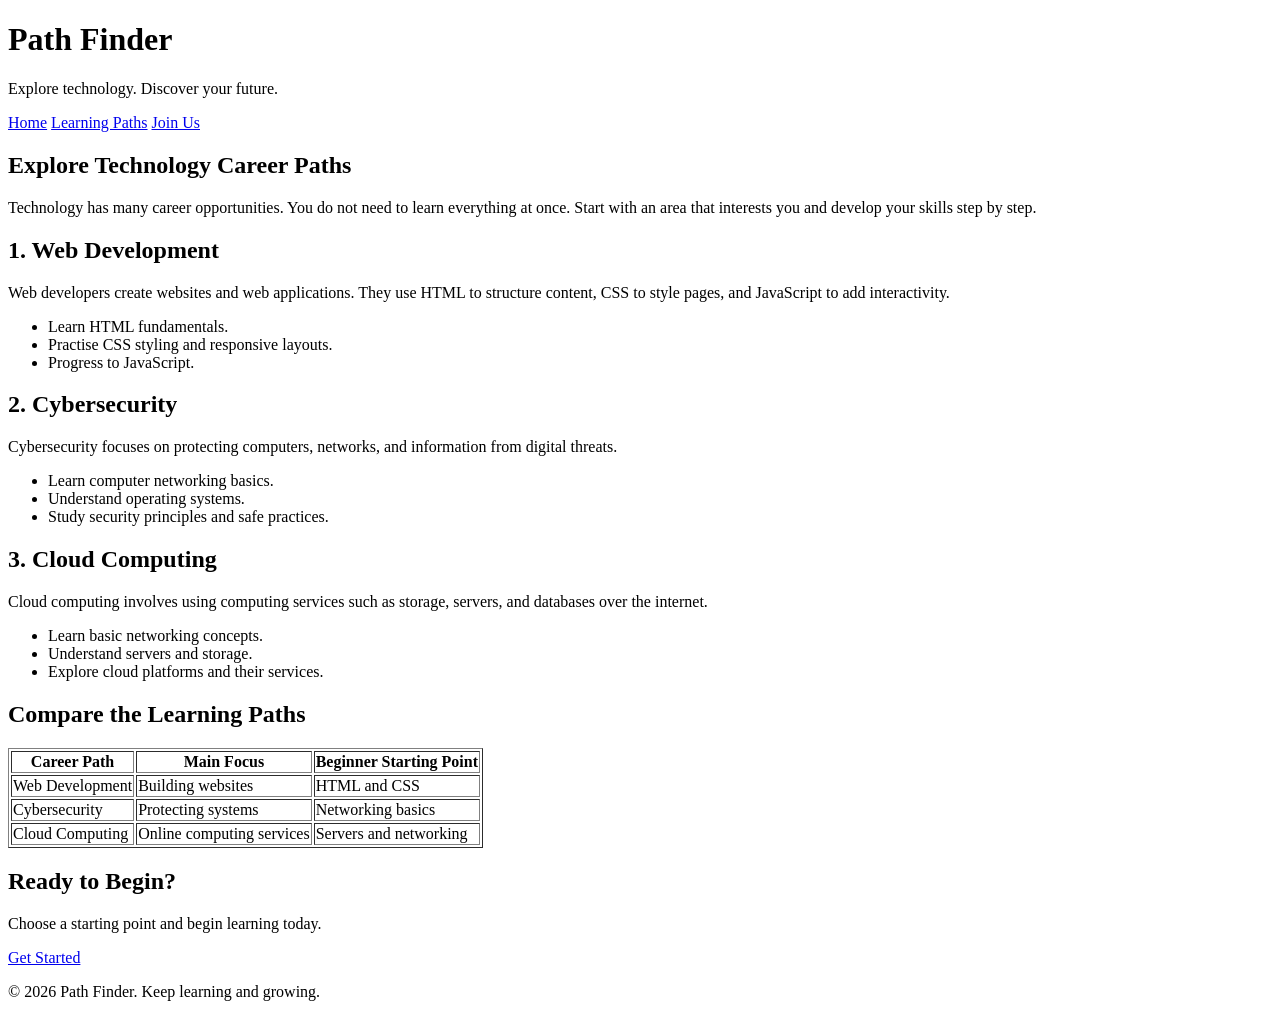
==== path-finder/careers.html @ 9d7df68c "Add technology career paths page" ====
<!DOCTYPE html>
<html lang="en">
<head>
    <meta charset="UTF-8">
    <meta name="viewport" content="width=device-width, initial-scale=1.0">
    <title>Path Finder | Learning Paths</title>
</head>
<body>

    <!-- Website heading and navigation -->
    <div id="header">
        <h1>Path Finder</h1>
        <p>Explore technology. Discover your future.</p>

        <div id="navigation">
            <a href="index.html">Home</a>
            <a href="careers.html">Learning Paths</a>
            <a href="get-started.html">Join Us</a>
        </div>
    </div>

    <!-- Introduction -->
    <div id="introduction">
        <h2>Explore Technology Career Paths</h2>

        <p>
            Technology has many career opportunities. You do not need
            to learn everything at once. Start with an area that interests
            you and develop your skills step by step.
        </p>
    </div>

    <!-- Web development -->
    <div id="web-development">
        <h2>1. Web Development</h2>

        <p>
            Web developers create websites and web applications.
            They use HTML to structure content, CSS to style pages,
            and JavaScript to add interactivity.
        </p>

        <ul>
            <li>Learn HTML fundamentals.</li>
            <li>Practise CSS styling and responsive layouts.</li>
            <li>Progress to JavaScript.</li>
        </ul>
    </div>

    <!-- Cybersecurity -->
    <div id="cybersecurity">
        <h2>2. Cybersecurity</h2>

        <p>
            Cybersecurity focuses on protecting computers, networks,
            and information from digital threats.
        </p>

        <ul>
            <li>Learn computer networking basics.</li>
            <li>Understand operating systems.</li>
            <li>Study security principles and safe practices.</li>
        </ul>
    </div>

    <!-- Cloud computing -->
    <div id="cloud-computing">
        <h2>3. Cloud Computing</h2>

        <p>
            Cloud computing involves using computing services such as
            storage, servers, and databases over the internet.
        </p>

        <ul>
            <li>Learn basic networking concepts.</li>
            <li>Understand servers and storage.</li>
            <li>Explore cloud platforms and their services.</li>
        </ul>
    </div>

    <!-- Comparison table -->
    <div id="career-table">
        <h2>Compare the Learning Paths</h2>

        <table border="1">
            <tr>
                <th>Career Path</th>
                <th>Main Focus</th>
                <th>Beginner Starting Point</th>
            </tr>
            <tr>
                <td>Web Development</td>
                <td>Building websites</td>
                <td>HTML and CSS</td>
            </tr>
            <tr>
                <td>Cybersecurity</td>
                <td>Protecting systems</td>
                <td>Networking basics</td>
            </tr>
            <tr>
                <td>Cloud Computing</td>
                <td>Online computing services</td>
                <td>Servers and networking</td>
            </tr>
        </table>
    </div>

    <!-- Next step -->
    <div id="next-step">
        <h2>Ready to Begin?</h2>
        <p>Choose a starting point and begin learning today.</p>

        <a href="get-started.html">Get Started</a>
    </div>

    <!-- Footer -->
    <div id="footer">
        <p>&copy; 2026 Path Finder. Keep learning and growing.</p>
    </div>

</body>
</html>
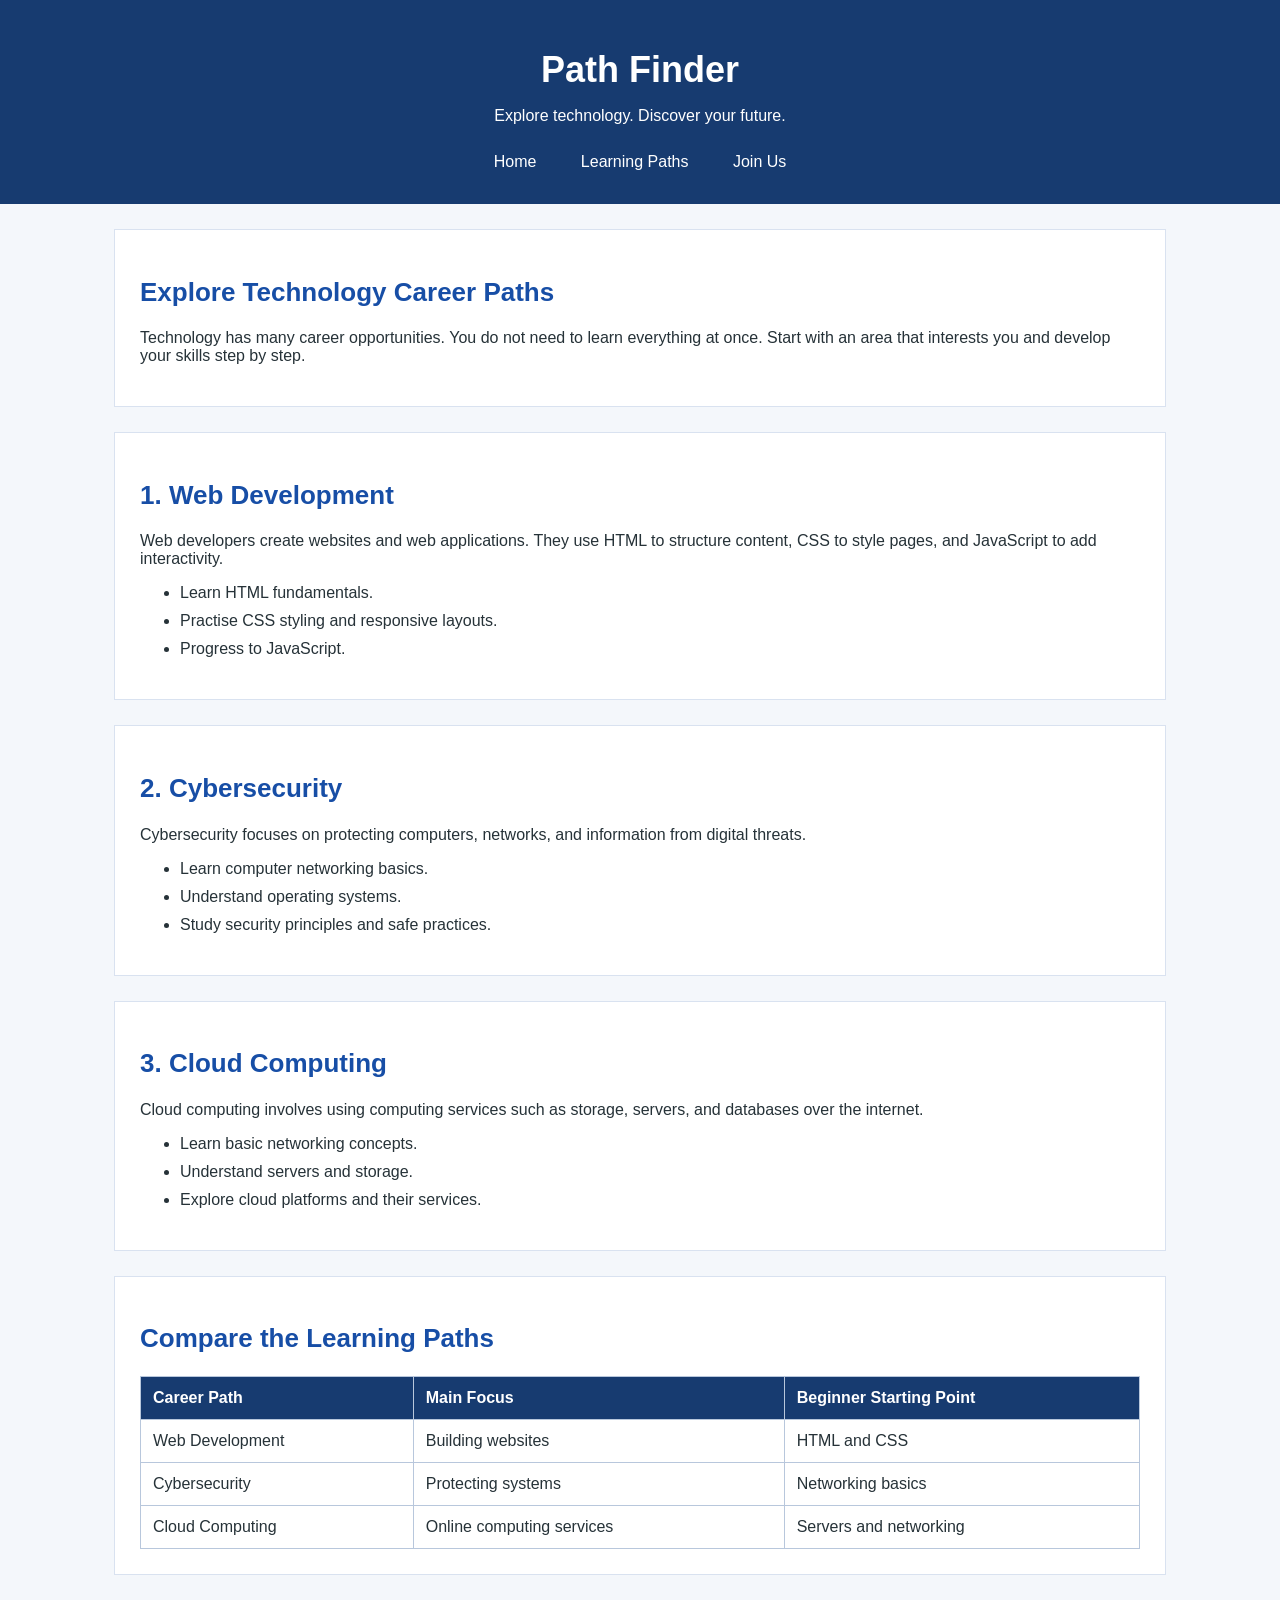
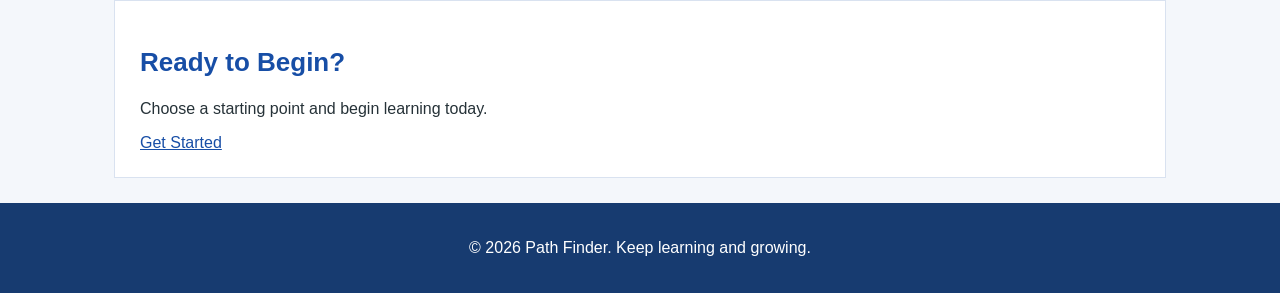
==== commit da76709c: "Update HTML pages to use class selectors and Link stylesheet to the HTML pages." ====
--- a/path-finder/careers.html
+++ b/path-finder/careers.html
@@ -5,15 +5,16 @@
     <meta charset="UTF-8">
     <meta name="viewport" content="width=device-width, initial-scale=1.0">
     <title>Path Finder | Learning Paths</title>
+    <link rel="stylesheet" href="CSS/style.css">
 </head>
 <body>
 
     <!-- Website heading and navigation -->
-    <div id="header">
+    <div class="header">
         <h1>Path Finder</h1>
         <p>Explore technology. Discover your future.</p>
 
-        <div id="navigation">
+        <div class="navigation">
             <a href="index.html">Home</a>
             <a href="careers.html">Learning Paths</a>
             <a href="get-started.html">Join Us</a>
@@ -21,7 +22,7 @@
     </div>
 
     <!-- Introduction -->
-    <div id="introduction">
+    <div class="introduction">
         <h2>Explore Technology Career Paths</h2>
 
         <p>
@@ -32,7 +33,7 @@
     </div>
 
     <!-- Web development -->
-    <div id="web-development">
+    <div class="web-development">
         <h2>1. Web Development</h2>
 
         <p>
@@ -49,7 +50,7 @@
     </div>
 
     <!-- Cybersecurity -->
-    <div id="cybersecurity">
+    <div class="cybersecurity">
         <h2>2. Cybersecurity</h2>
 
         <p>
@@ -65,7 +66,7 @@
     </div>
 
     <!-- Cloud computing -->
-    <div id="cloud-computing">
+    <div class="cloud-computing">
         <h2>3. Cloud Computing</h2>
 
         <p>
@@ -81,7 +82,7 @@
     </div>
 
     <!-- Comparison table -->
-    <div id="career-table">
+    <div class="career-table">
         <h2>Compare the Learning Paths</h2>
 
         <table border="1">
@@ -109,7 +110,7 @@
     </div>
 
     <!-- Next step -->
-    <div id="next-step">
+    <div class="next-step">
         <h2>Ready to Begin?</h2>
         <p>Choose a starting point and begin learning today.</p>
 
@@ -117,7 +118,7 @@
     </div>
 
     <!-- Footer -->
-    <div id="footer">
+    <div class="footer">
         <p>&copy; 2026 Path Finder. Keep learning and growing.</p>
     </div>
 
--- a/path-finder/CSS/style.css
+++ b/path-finder/CSS/style.css
@@ -0,0 +1,174 @@
+
+/* General page styling */
+body {
+    font-family: Arial, sans-serif;
+    background-color: #f4f7fb;
+    color: #263238;
+    margin: 0;
+    padding: 0;
+}
+
+/* Headings */
+h1 {
+    font-size: 36px;
+    margin-bottom: 10px;
+}
+
+h2 {
+    font-size: 26px;
+    color: #174ea6;
+}
+
+h3 {
+    font-size: 20px;
+    color: #174ea6;
+}
+
+/* Header */
+.header {
+    background-color: #173b70;
+    color: white;
+    text-align: center;
+    padding: 25px;
+}
+
+.header h1 {
+    color: white;
+}
+
+/* Main content containers */
+.welcome,
+.introduction,
+.technology,
+.web-development,
+.cybersecurity,
+.cloud-computing,
+.career-table,
+.next-step,
+.registration,
+.contact {
+    background-color: white;
+    max-width: 1000px;
+    margin: 25px auto;
+    padding: 25px;
+    border: 1px solid #d9e2f0;
+}
+
+/* Navigation */
+.navigation {
+    margin-top: 20px;
+}
+
+.navigation a {
+    display: inline-block;
+    color: white;
+    text-decoration: none;
+    margin: 0 12px;
+    padding: 8px;
+}
+
+.navigation a:hover {
+    background-color: #285ca8;
+}
+
+/* General links */
+a {
+    color: #174ea6;
+}
+
+a:hover {
+    color: #d35400;
+}
+
+/* Lists */
+li {
+    margin-bottom: 10px;
+}
+
+/* Tables */
+table {
+    width: 100%;
+    border-collapse: collapse;
+}
+
+th,
+td {
+    border: 1px solid #b8c7dc;
+    padding: 12px;
+    text-align: left;
+}
+
+th {
+    background-color: #173b70;
+    color: white;
+}
+
+/* Forms */
+input,
+select,
+textarea {
+    max-width: 100%;
+    padding: 8px;
+    margin-top: 5px;
+    border: 1px solid #b8c7dc;
+}
+
+button {
+    background-color: #173b70;
+    color: white;
+    padding: 10px 18px;
+    border: none;
+    cursor: pointer;
+}
+
+button:hover {
+    background-color: #285ca8;
+}
+
+/* Embedded map */
+.map {
+    width: 100%;
+    height: 350px;
+    border: none;
+}
+
+/* Footer */
+.footer {
+    background-color: #173b70;
+    color: white;
+    text-align: center;
+    padding: 20px;
+}
+
+/* Responsive layout */
+@media (max-width: 600px) {
+    .header {
+        padding: 15px;
+    }
+
+    h1 {
+        font-size: 28px;
+    }
+
+    .navigation a {
+        margin: 5px;
+    }
+
+    .welcome,
+    .introduction,
+    .technology,
+    .web-development,
+    .cybersecurity,
+    .cloud-computing,
+    .career-table,
+    .next-step,
+    .registration,
+    .contact {
+        margin: 12px;
+        padding: 15px;
+    }
+
+    table {
+        font-size: 14px;
+    }
+}
